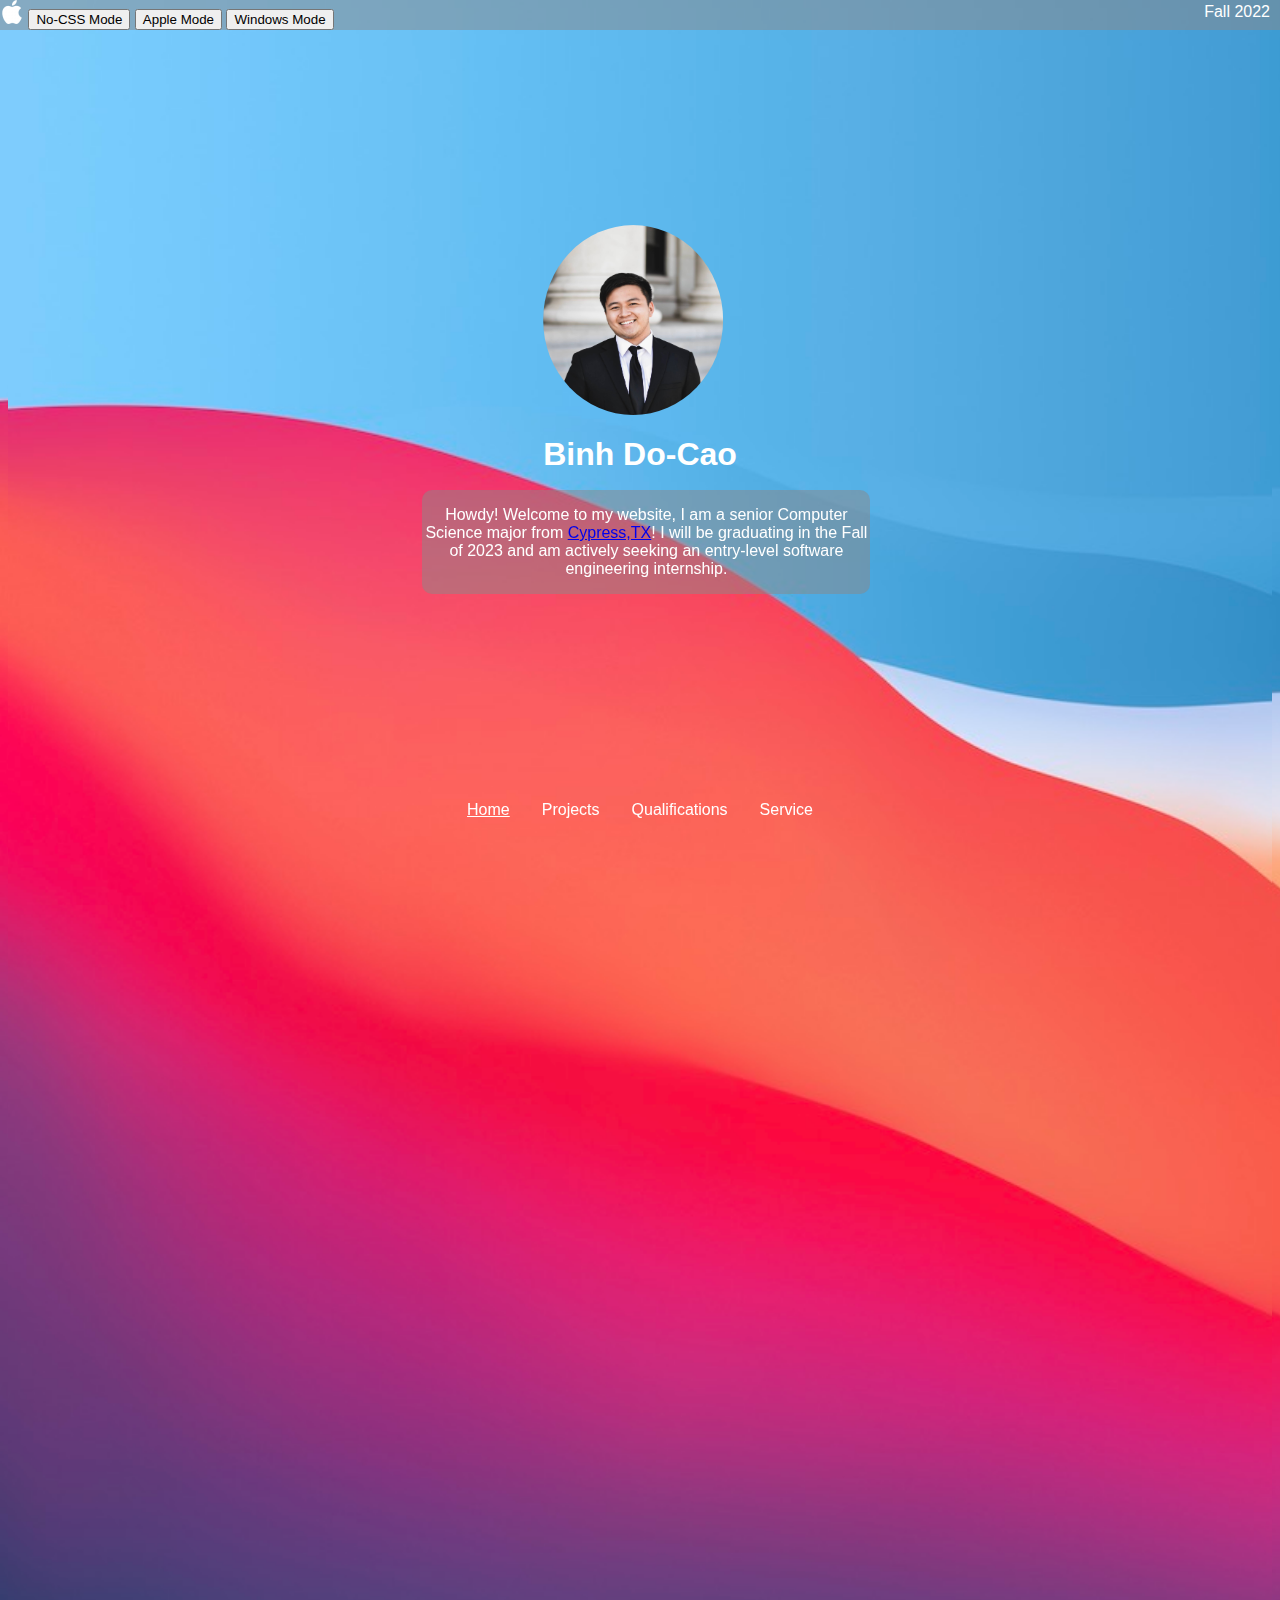
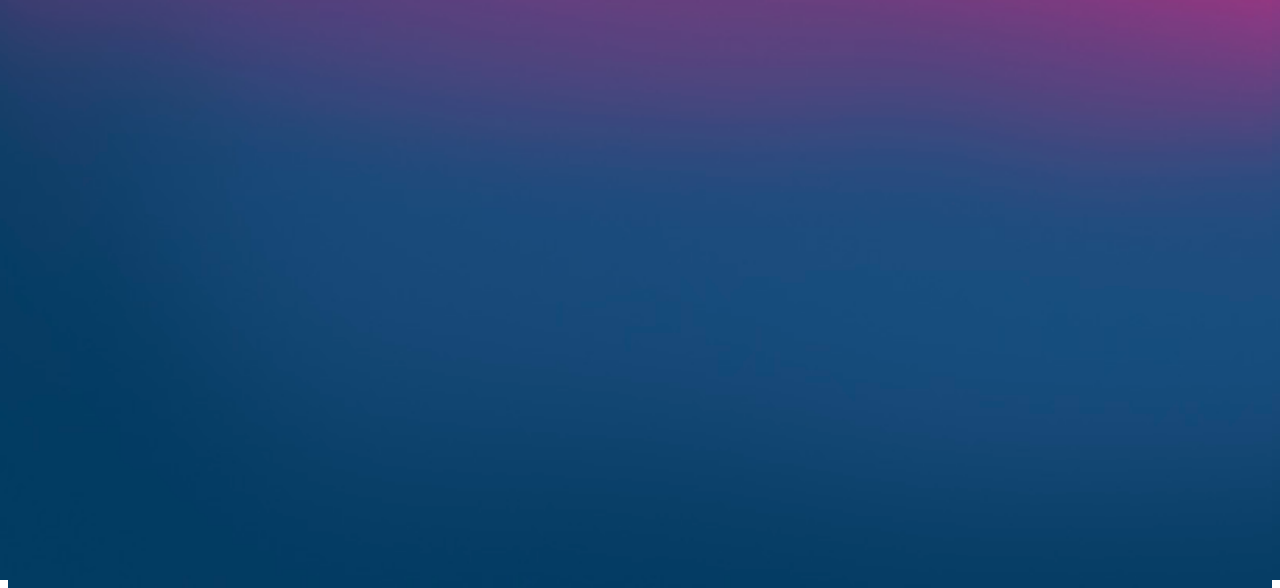
==== index.html @ 1c316ac7 "Initial push" ====
<!-- Binh Do-Cao CSCE 315-904 Fall 2022-->

<!DOCTYPE html>
<html lang="en">
<head>
    <meta charset="UTF-8">
    <meta http-equiv="X-UA-Compatible" content="IE=edge">
    <meta name="viewport" content="width=device-width, initial-scale=1.0">
    <title>Binh Do-Cao: Home</title>
    <link rel="stylesheet" type="text/css" href="apple.css" id="page_style"/>
    <script src = "functions.js"></script>
</head>

<!-- Small Navigational Bar on Top-->
<div class = "topbar">
    <div class = "topbar-left">
        <img class ="logo" src= "applelogo.png" alt = "Logo">
        <button class = "btns" type='button' onclick='noCSS_mode()'>No-CSS Mode</button>
        <button class = "btns" type='button' onclick='apple_mode()'>Apple Mode</button>
        <button class = "btns" type='button' onclick='windows_mode()'>Windows Mode</button>
    </div>

    <div class = "topbar-right">
        <a>Fall 2022</a>
    </div>
</div>

<div class = "content">

<!-- Circular Profile Picture and Text Underneath-->
<body>
    <div class = "container">
        <div class="center">
            <div class= "head">
                <img src="headshot.jpg" alt = "Binh's Headshot" width = "180" height = "190">
            </div>
            <h1>Binh Do-Cao</h1>
        </div>
    </div>
</body>

<div class = "login">
    <div class = siteFont>
        <P>Howdy! Welcome to my website, I am a senior Computer Science major from <a href="https://en.wikipedia.org/wiki/Cypress,_Texas">Cypress,TX</a>! I will be graduating in the Fall of 2023 and am actively seeking an entry-level software engineering internship.</P>
    </div>
</div>
</div>

<!-- Navigational Bar on Bottom-->
<div class ="navigation">
    <ul>
        <li><a class="active">Home</a></li>
        <li><a href="projects.html">Projects</a></li>
        <li><a href="qualifications.html">Qualifications</a></li>
        <li><a href="service.html">Service</a></li>
    </ul>
</div>

</html>
---- apple.css ----
/* Binh Do-Cao CSCE 315-904 Fall 2022 Project 1 Style Sheet #1 */


html, body{
    background-image: url("wallpaper.jpeg");
    height: 100%;
    padding-bottom:100%;
    background-repeat: no-repeat;
    background-size:cover;
    overflow:hidden;
}

.container {
    position:absolute;
    left:50%;
    top:40%;
    white-space: nowrap;
}

.container img{
    display:block;
    border-radius: 50%;
}

.toptext{
    position: absolute;
    top: 10%;
    left:50%;
}
  
.center {
    position: absolute;
    top:50%;
    left: 50%;
    transform: translate(-50%, -50%);
}

body,p,h1,.siteFont{
    text-align: center;
    font-family:-apple-system, BlinkMacSystemFont, 'Segoe UI', Roboto, Oxygen, Ubuntu, Cantarell, 'Open Sans', 'Helvetica Neue', sans-serif;
    color: white;
}

.siteFont{
    font-family:-apple-system, BlinkMacSystemFont, 'Segoe UI', Roboto, Oxygen, Ubuntu, Cantarell, 'Open Sans', 'Helvetica Neue', sans-serif;
    color: white;
}

.navigation ul{
    list-style-type: none;
    margin: 0;
    padding: 0;   
}

.logo {
    content:url("applelogo.png");
    width: 24px;
    height:24px;
}

.navigation li{
    float:left;
}

.navigation li a {
    display: block;
    color: white;
    text-align: center;
    padding: 14px 16px;
    text-decoration: none;
}

.navigation li a:hover{
    background-color: rgba(140, 135, 135, 0.5);
}
.navigation{
    float: none;
    position: absolute;
    top: 90%;
    left: 50%;
    transform: translate(-50%, -50%);  
}

.topbar{
    z-index: 10;
    background-color:rgba(140, 135, 135, 0.5);
    position:absolute;
    top:0px;
    right:0px;
    left:0px;
    color:white;
}

.topbar .topbar-left a:link{
    color:white;
}

.topbar-right{
    position:absolute;
    top:3px;
    right:10px;
}

.topbar-left{
    color:white;
    float:left;
}

.login{
    background-color: rgba(140, 135, 135, 0.5);
    position:fixed;
    border-radius: 10px;
    width:35%;
    bottom:34%;
    right:32%;
}

.service{
    border-radius:8px;
}

.leftpic{
    text-align: left;
    position:absolute;
    top:15%;
    height:10%;
}

.rightpic{
    position:absolute;
    top:15%;
    left:20%;
}

.resume{
    position:absolute;
    top:15%;
    height:100%;
    width:100%;
    right:25%;
}

.servicetext{
    background-color: rgba(140, 135, 135, 0.5);
    position:absolute;
    width:50%;
    top:15%;
    right:10%;
}

.technicalskills{
    background-color: rgba(140, 135, 135, 0.5);
    position:absolute;
    width:20%;
    top:55%;
    right:25%;  
}

.areaofinterest{
    background-color: rgba(140, 135, 135, 0.5);
    position:absolute;
    width:40%;
    top:15%;
    right:15%;  
}

.technicalskills bl{
    text-align: center;
}

.project{
    background-color: rgba(140, 135, 135, 0.5);
    display: table;
    position:absolute;

    width:50%;
    top:15%;
    left:25%;
}

.navigation .active{
    text-decoration: underline;
}
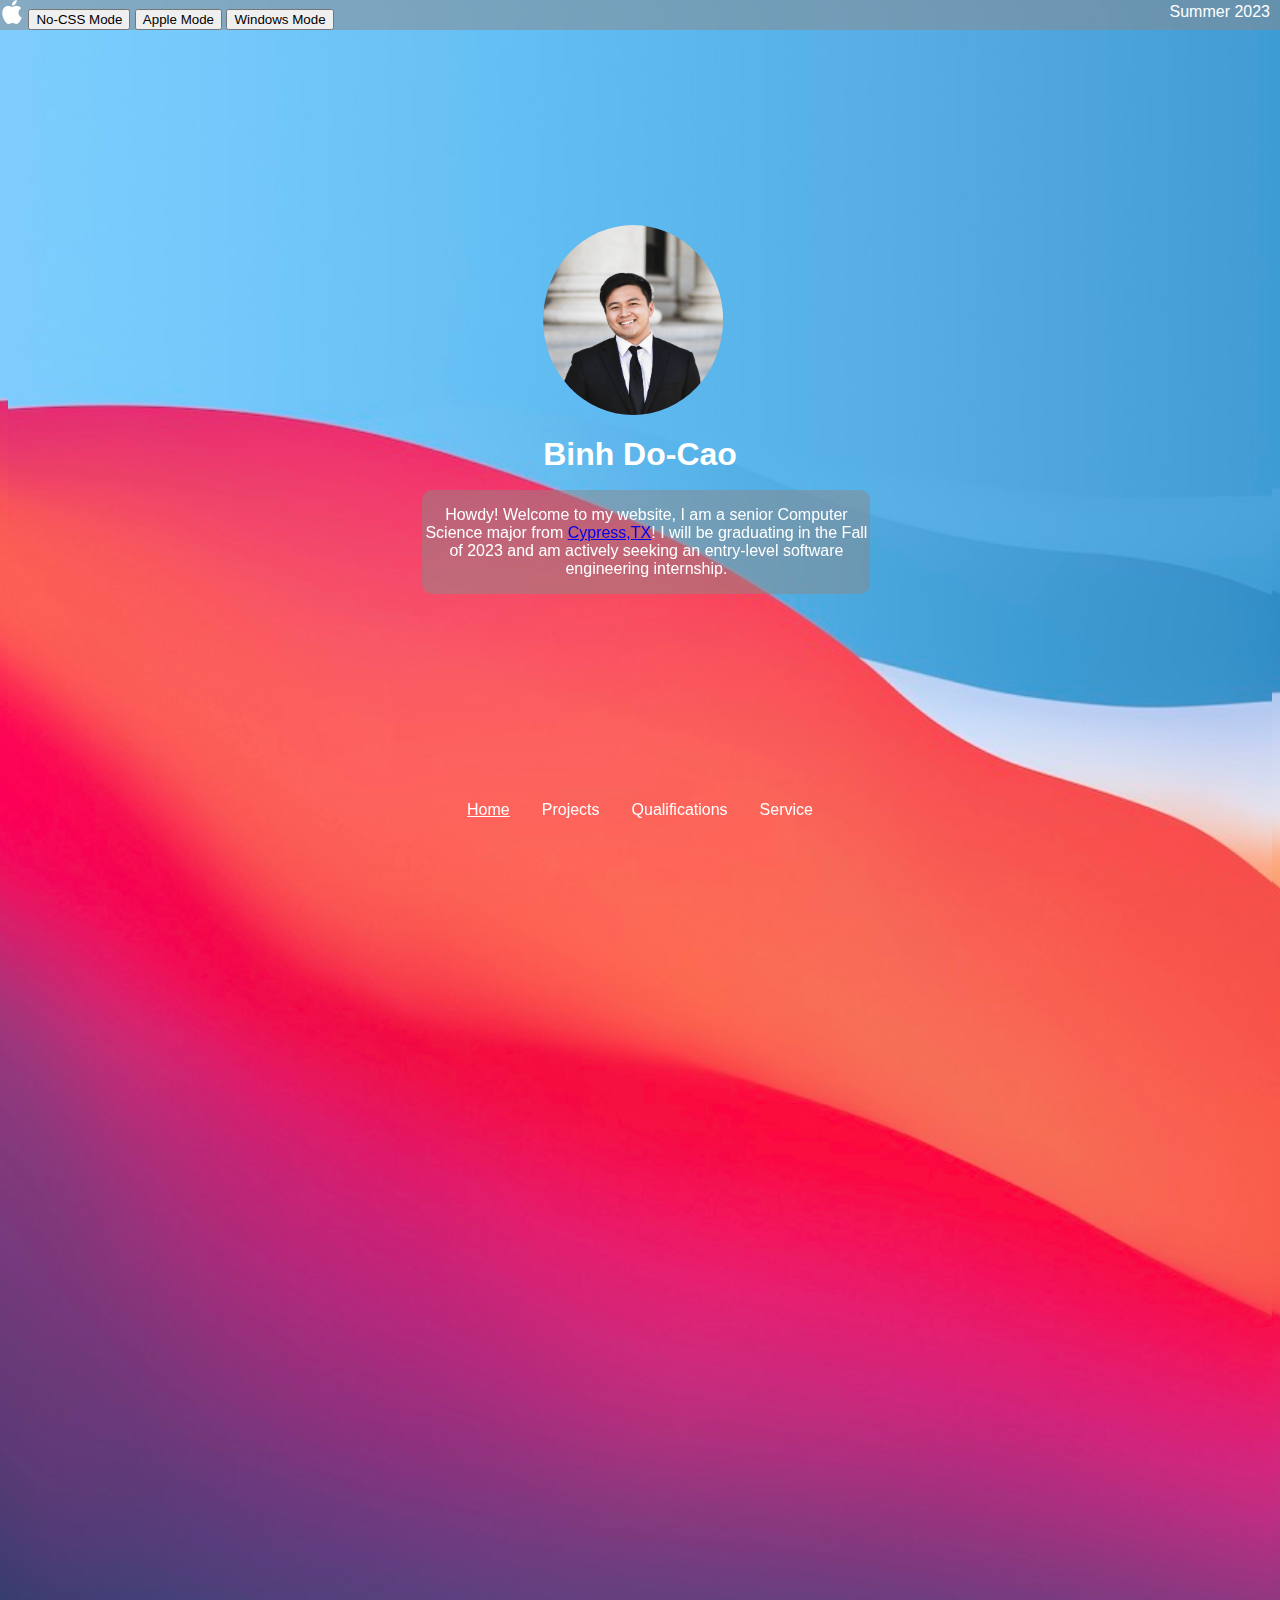
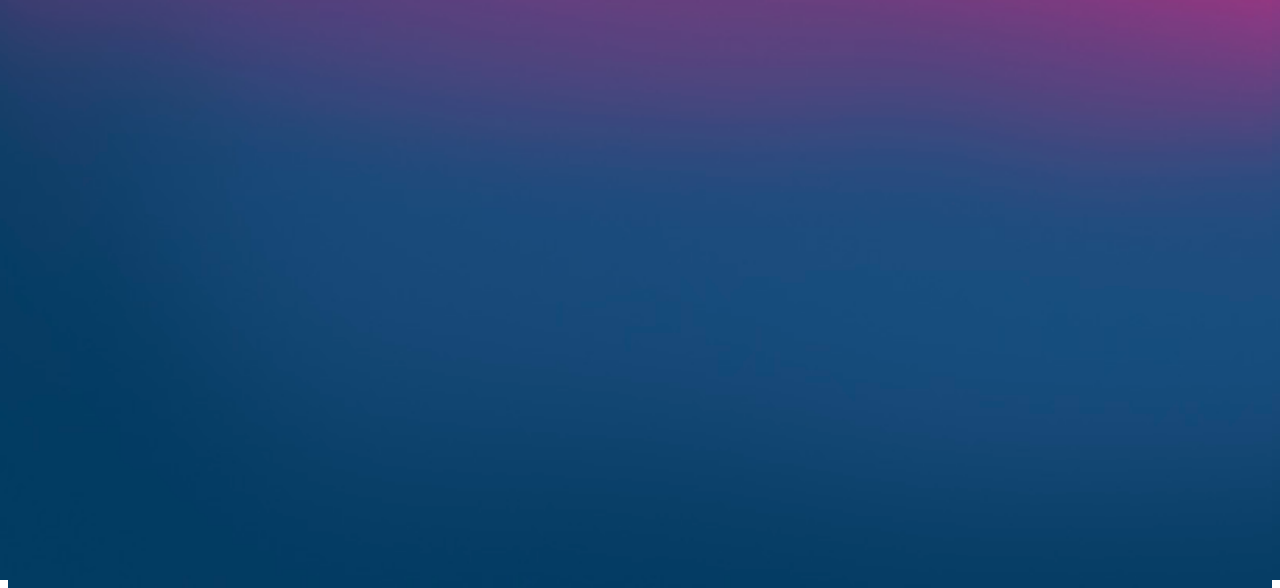
==== commit a14556c8: "updated date" ====
--- a/index.html
+++ b/index.html
@@ -21,7 +21,7 @@
     </div>
 
     <div class = "topbar-right">
-        <a>Fall 2022</a>
+        <a>Summer 2023</a>
     </div>
 </div>
 
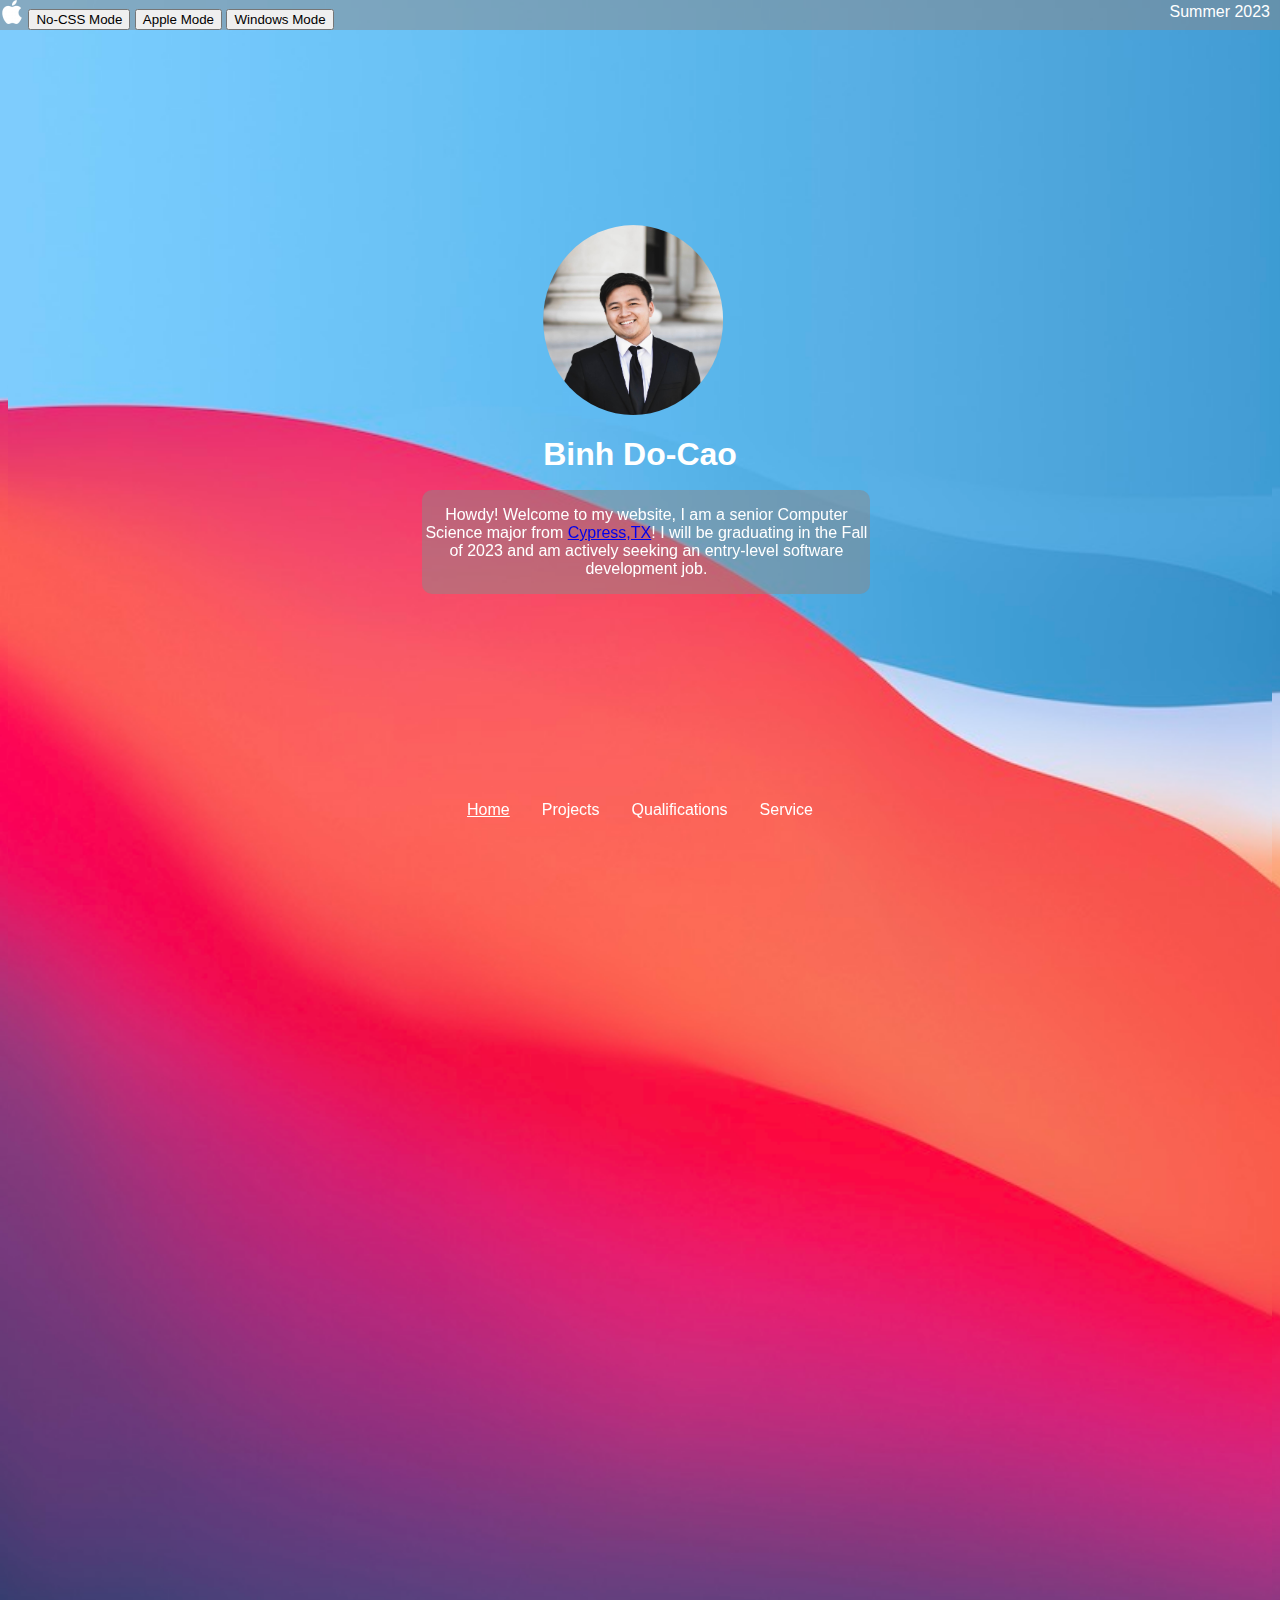
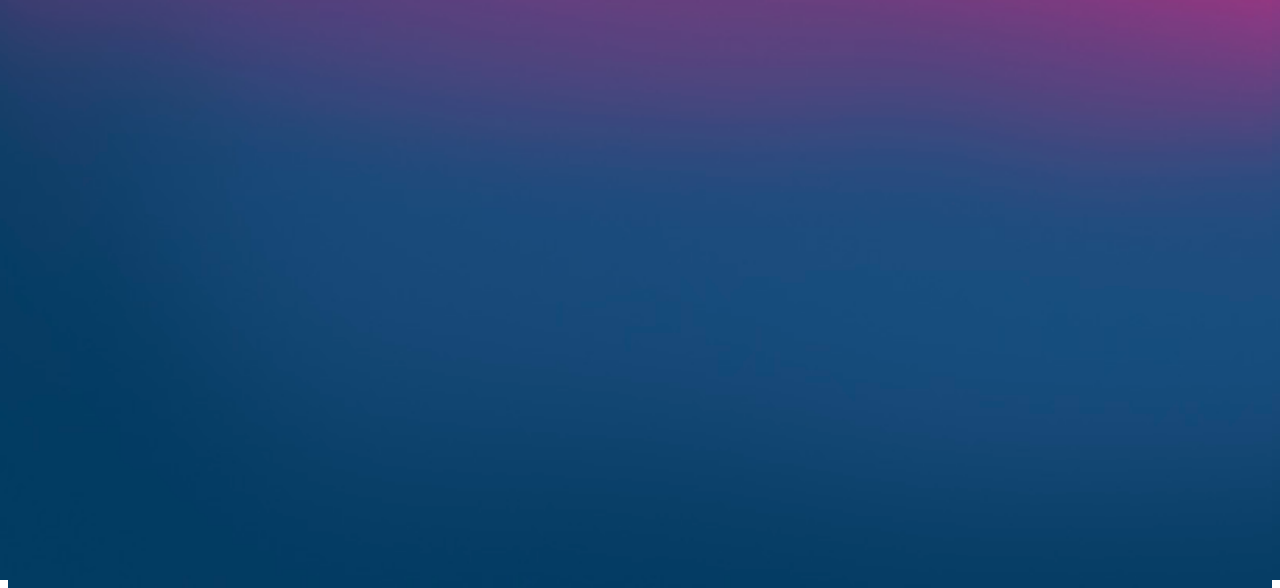
==== commit 980a008e: "update description" ====
--- a/index.html
+++ b/index.html
@@ -1,4 +1,4 @@
-<!-- Binh Do-Cao CSCE 315-904 Fall 2022-->
+<!-- Binh Do-Cao CSCE 412 Summer 2023-->
 
 <!DOCTYPE html>
 <html lang="en">
@@ -41,7 +41,7 @@
 
 <div class = "login">
     <div class = siteFont>
-        <P>Howdy! Welcome to my website, I am a senior Computer Science major from <a href="https://en.wikipedia.org/wiki/Cypress,_Texas">Cypress,TX</a>! I will be graduating in the Fall of 2023 and am actively seeking an entry-level software engineering internship.</P>
+        <P>Howdy! Welcome to my website, I am a senior Computer Science major from <a href="https://en.wikipedia.org/wiki/Cypress,_Texas">Cypress,TX</a>! I will be graduating in the Fall of 2023 and am actively seeking an entry-level software development job.</P>
     </div>
 </div>
 </div>
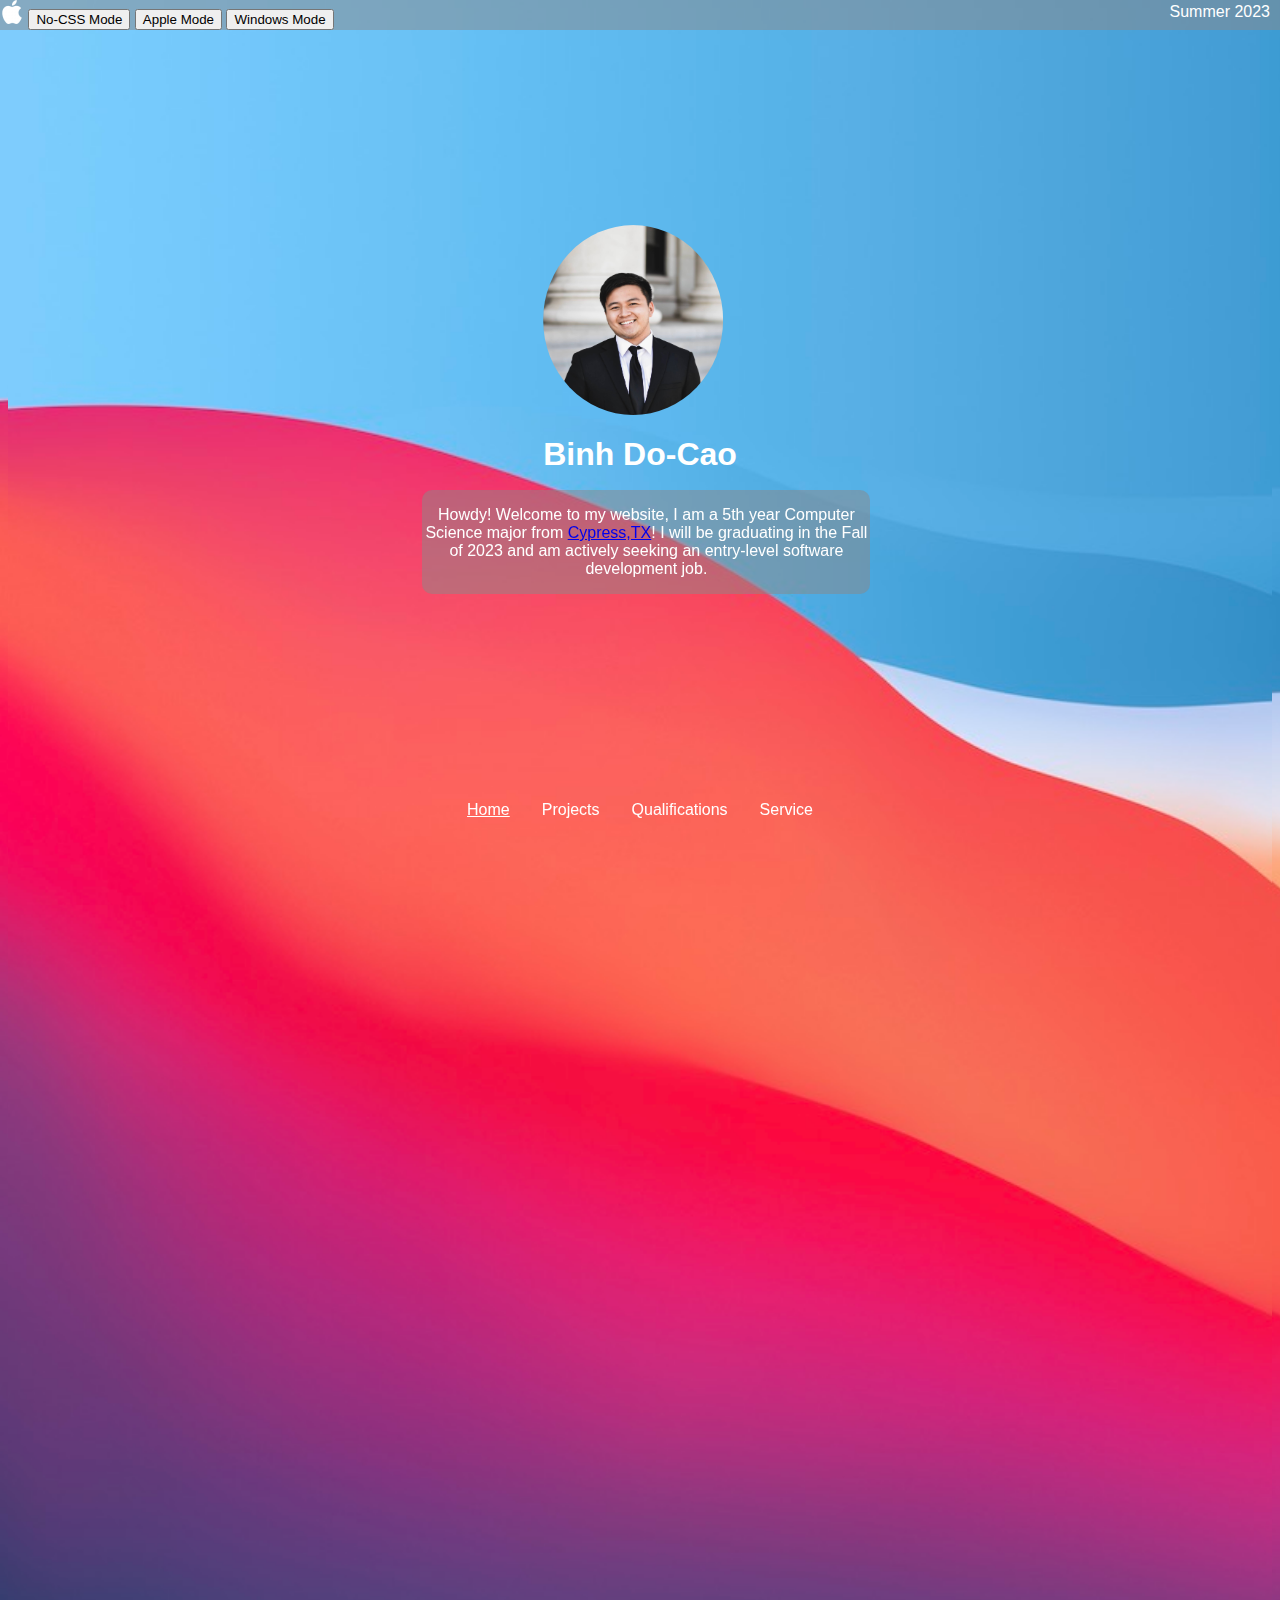
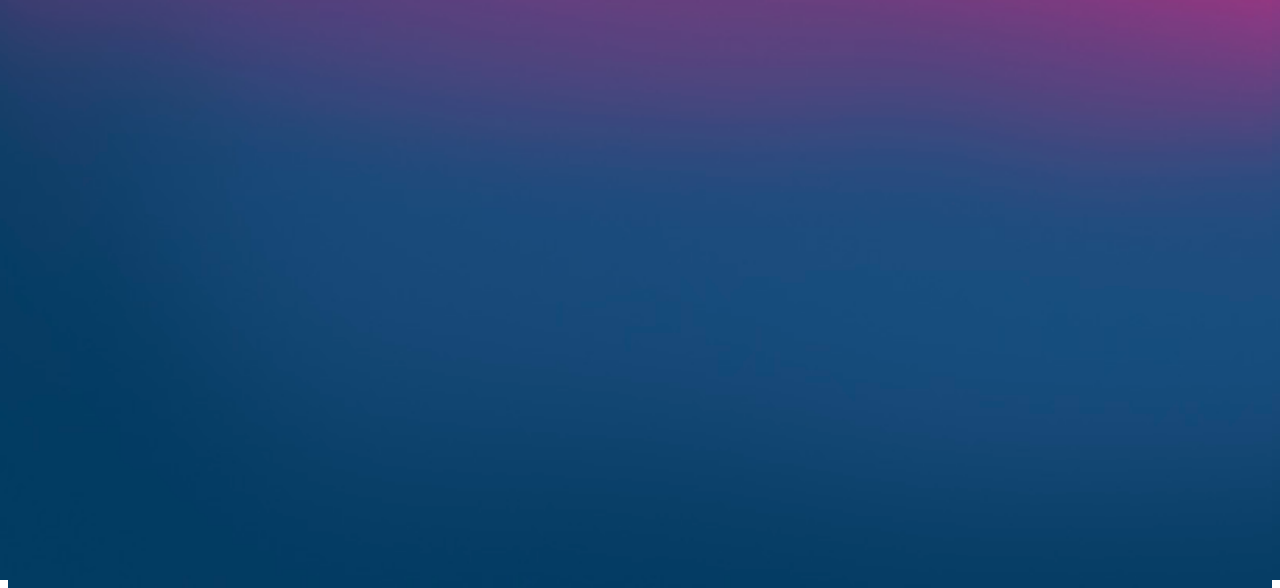
==== commit f84082b1: "update 2" ====
--- a/index.html
+++ b/index.html
@@ -41,7 +41,7 @@
 
 <div class = "login">
     <div class = siteFont>
-        <P>Howdy! Welcome to my website, I am a senior Computer Science major from <a href="https://en.wikipedia.org/wiki/Cypress,_Texas">Cypress,TX</a>! I will be graduating in the Fall of 2023 and am actively seeking an entry-level software development job.</P>
+        <P>Howdy! Welcome to my website, I am a 5th year Computer Science major from <a href="https://en.wikipedia.org/wiki/Cypress,_Texas">Cypress,TX</a>! I will be graduating in the Fall of 2023 and am actively seeking an entry-level software development job.</P>
     </div>
 </div>
 </div>
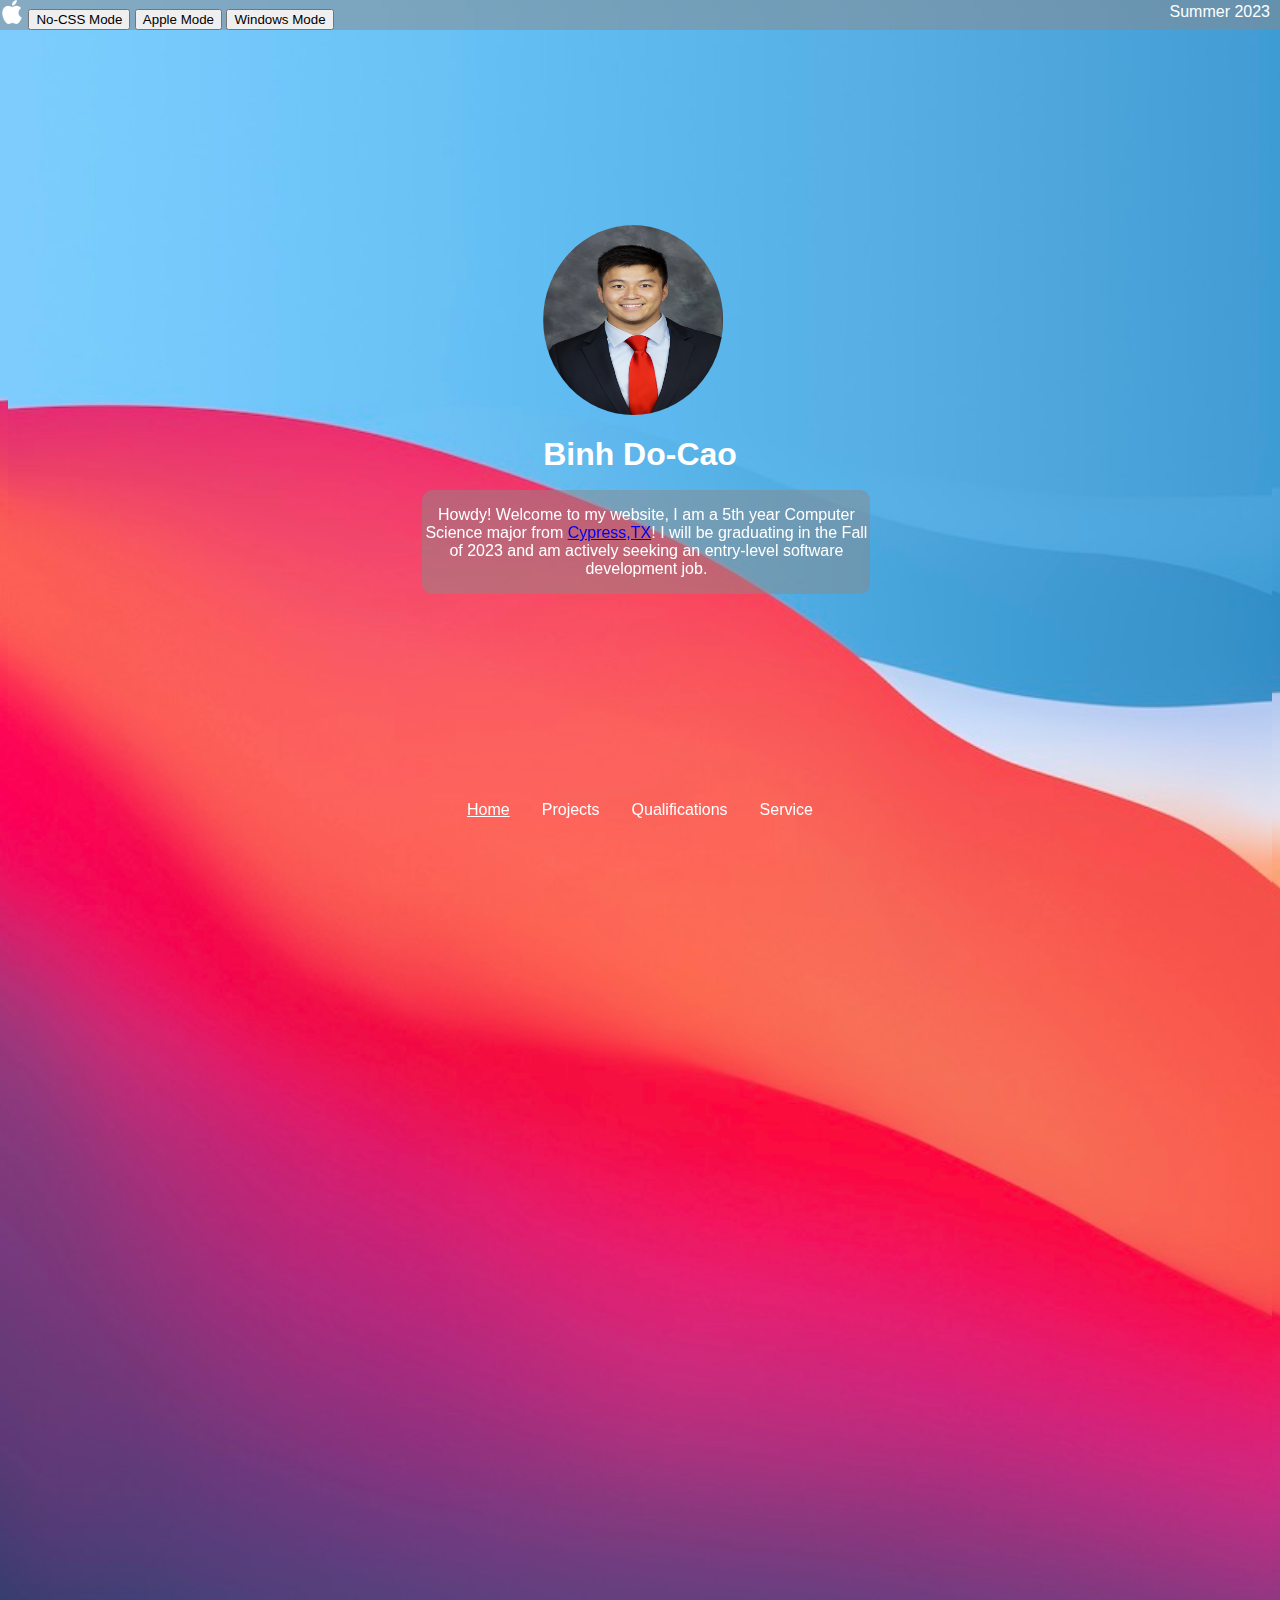
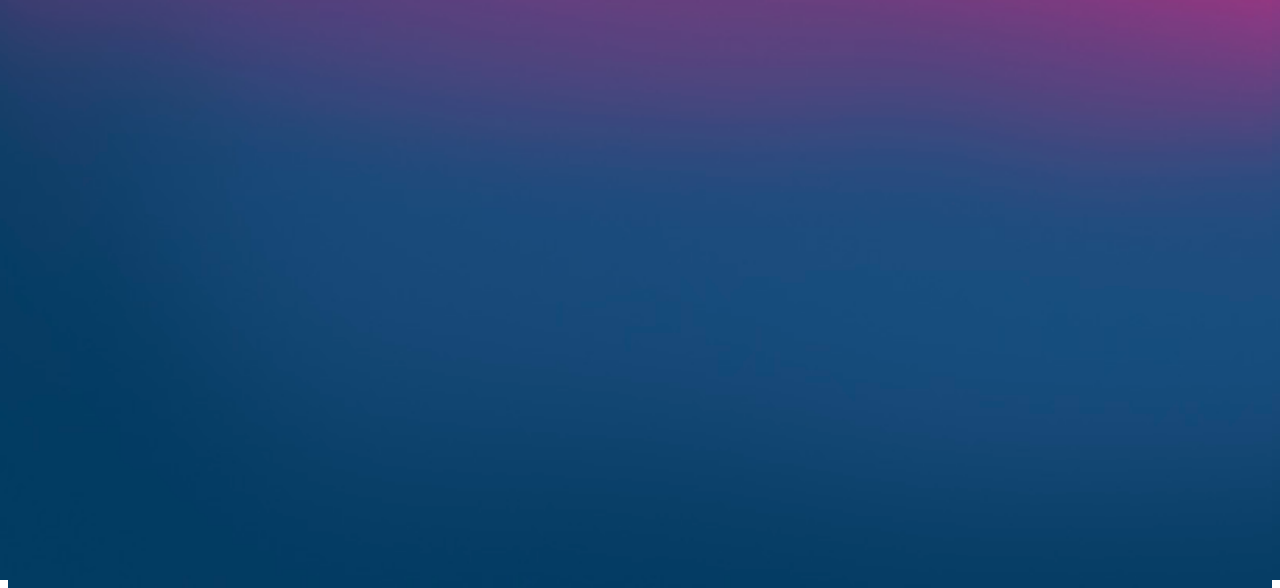
==== commit 5aed3c4b: "composite headshot" ====
--- a/index.html
+++ b/index.html
@@ -32,7 +32,7 @@
     <div class = "container">
         <div class="center">
             <div class= "head">
-                <img src="headshot.jpg" alt = "Binh's Headshot" width = "180" height = "190">
+                <img src="binhcomposite.jpg" alt = "Binh's Headshot" width = "180" height = "190">
             </div>
             <h1>Binh Do-Cao</h1>
         </div>
